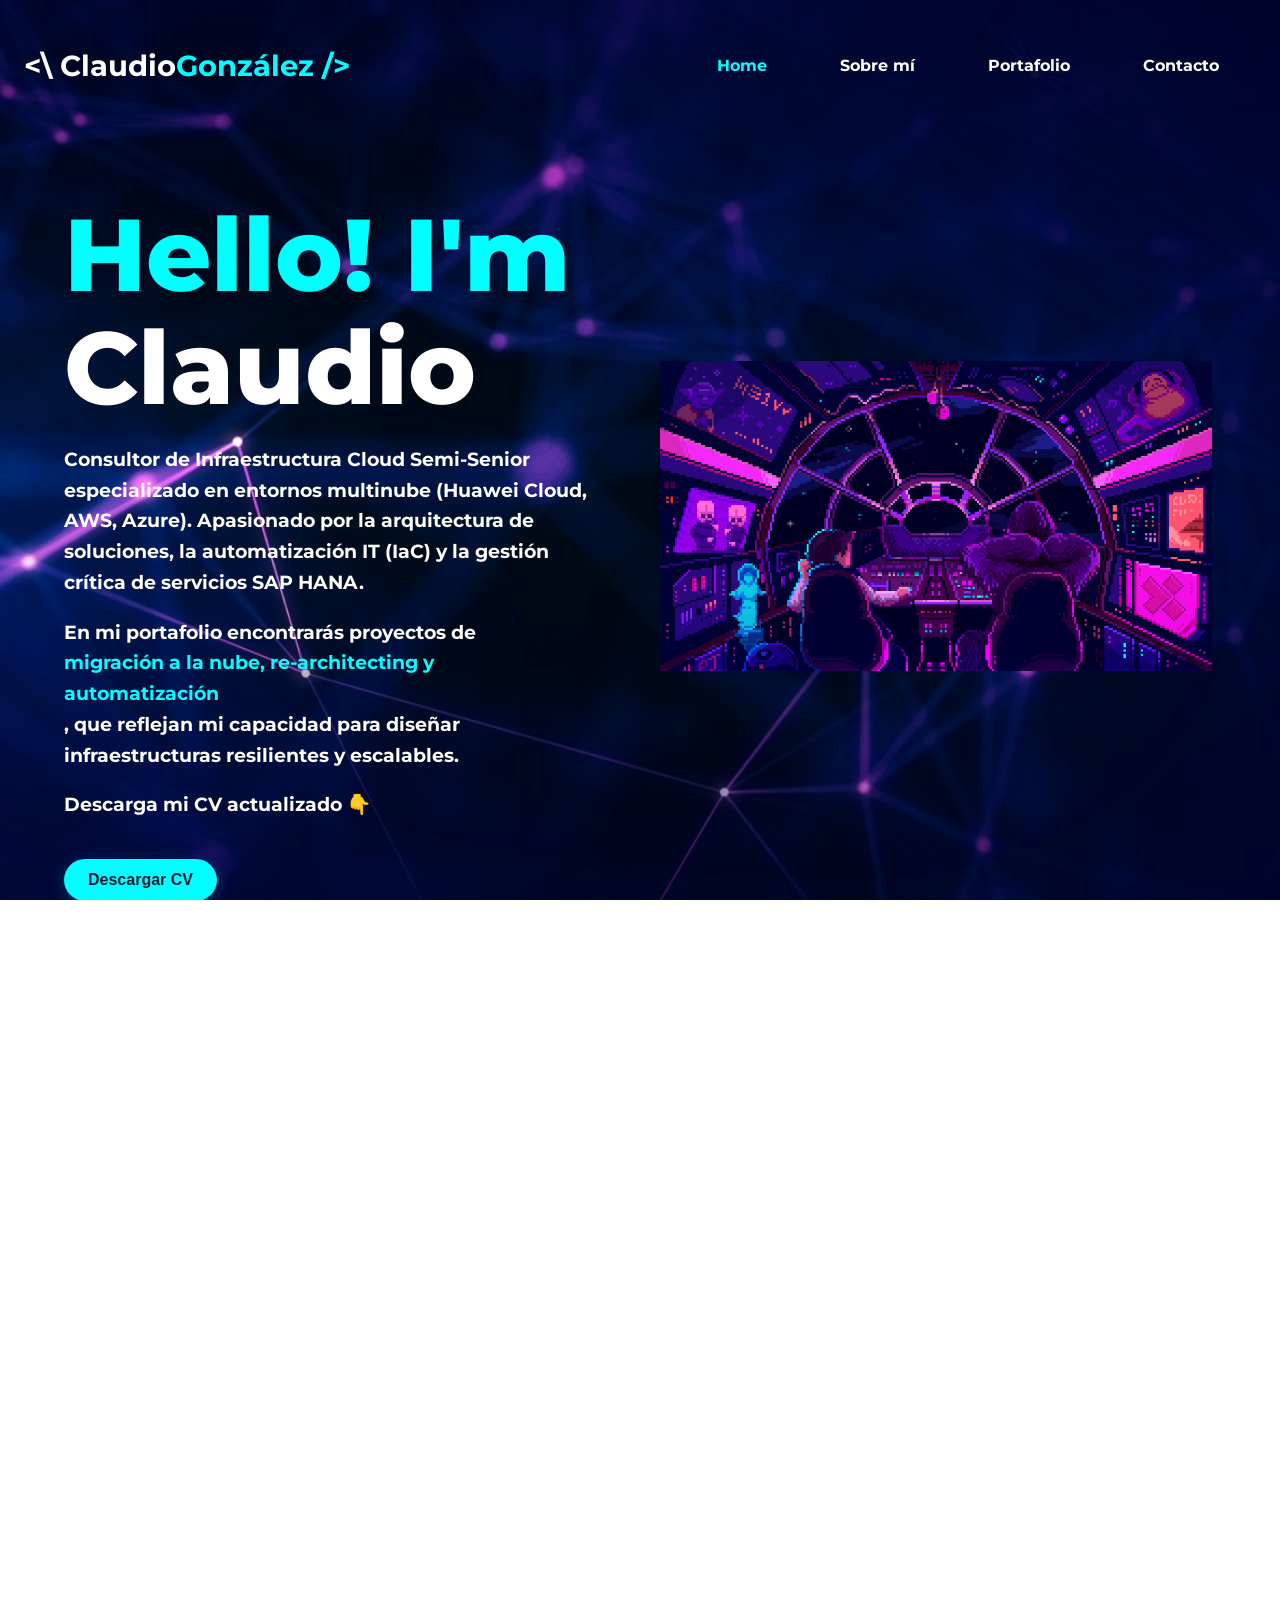
==== index.html @ 6a1cbf44 "Update index.html" ====
<!DOCTYPE html>
<html lang="es">
<head>
  <meta charset="UTF-8">
  <meta http-equiv="X-UA-Compatible" content="IE=edge">
  <meta name="viewport" content="width=device-width, initial-scale=1.0">
  <title>Portafolio | Claudio González</title>
  <link rel="stylesheet" href="diseño.css">
  <link rel="stylesheet" href="https://use.fontawesome.com/releases/v6.1.1/css/all.css">
</head>
<body>
  <div class="wrapper">
    <header>
      <nav id="home" class="navbar">
        <div class="brand">
          <h2 style="font-weight:bold"> <\ Claudio<span>González /> </span></h2>
        </div>
        <ul class="menu" id="menu">
          <li><a href="#"  class="active">Home</a></li>
          <li id="About-link"><a href="#About">Sobre mí</a></li>
          <li id="portafolio"><a href="#portfolio">Portafolio</a></li>
          <li id="contacto-link"><a href="#contacto">Contacto</a></li>
        </ul>
        <div class="toggle-menu">
          <i class="fas fa-bars" id="toggle_open"></i>
          <i class="fas fa-close" id="toggle_close"></i>
        </div>
      </nav>
    </header>

    <main class="main">
      <div class="info-content">
        <h1 style="margin-bottom: 10px"><span>Hello! I'm</span> Claudio</h1>
        <div class="sotial-networks">
          <a href="https://www.linkedin.com/in/claudio-gonzalez-2ab36b227/" target="_blank" style="color: white;">
            <i class="fab fa-linkedin"></i>
          </a>
        </div>
        
        <p class="e" style="font-weight:bold; margin-bottom: 10px; font-size: 17px;">
          Consultor de Infraestructura Cloud Semi-Senior especializado en entornos multinube (Huawei Cloud, AWS, Azure). 
          Apasionado por la arquitectura de soluciones, la automatización IT (IaC) y la gestión crítica de servicios SAP HANA.
        </p>
        <p class="e" style="font-weight:bold; margin-bottom: 10px; font-size: 17px;">
          En mi portafolio encontrarás proyectos de <span style="color:aqua;">migración a la nube, re-architecting y automatización</span>, 
          que reflejan mi capacidad para diseñar infraestructuras resilientes y escalables.
        </p>
        <p class="e" style="font-weight:bold; font-size: 18px">Descarga mi CV actualizado 👇</p>
        
        <a class="e" href="https://drive.google.com/uc?export=download&id=1j8KK-t98fDUbf_Kd8zEBz75Q9jCFThfW">
          <button class="download-cv" style="font-weight: bold;">Descargar CV</button>
        </a>

      </div>
      <img src="pixel-jeff-galaxy-far-far-away.gif" alt="Pixel Art Space">
    </main>
  </div>

  <div class="about">
    <img id="mi-imagen" src="6.gif" alt="About Image">
    <div class="about-info">
      <h2 id="About">Perfil Profesional</h2>
      <div class="divider"></div>
      
      <p style="font-weight:bold; margin-bottom: 1.5em;">
        Actualmente me desempeño como <strong>Consultor de Infraestructura Cloud Semi-Senior en SEIDOR</strong>. 
        Lidero y administro proyectos en entornos multinube, principalmente Huawei Cloud y AWS. 
        Mi enfoque técnico abarca desde la implementación de soluciones de auditoría centralizada (Graylog) hasta la automatización de infraestructura como código (Terraform, Ansible).
      </p>
      <p style="font-weight:bold; margin-bottom: 1.5em;">
        Gestiono entornos críticos <strong>SAP HANA</strong> para grandes clientes corporativos, resolviendo problemáticas de alto nivel en infraestructura y servicios cloud. 
        Mi objetivo es seguir evolucionando hacia DevOps, Observabilidad Avanzada y Seguridad en entornos híbridos.
      </p>

      <h3 style="color: #191c32; margin-top: 20px;">Certificaciones Profesionales:</h3>
      <ul style="margin-bottom: 20px;">
        <li style="font-weight:bold">Huawei Cloud: HCCDP - Solution Architectures (2025-2028)</li>
        <li style="font-weight:bold">Huawei Cloud: HCCDP - Cloud Migration (Renovación)</li>
        <li style="font-weight:bold">Huawei Cloud: HCCDA - Tech</li>
        <li style="font-weight:bold">Microsoft Certified: Azure Fundamentals</li>
        <li style="font-weight:bold">Google Cloud Computing Foundations</li>
        <li style="font-weight:bold">Design Thinking Professional Certification (DTPC)</li>
      </ul>

      <h3 style="color: #191c32;">Stack Tecnológico & Habilidades:</h3>
      <ul>
        <li style="font-weight:bold"><strong>Cloud Computing:</strong> AWS, Huawei Cloud, Azure, Google Cloud. Diseño de soluciones híbridas y multinube.</li>
        <li style="font-weight:bold"><strong>Automatización & DevOps:</strong> Terraform, Ansible, CI/CD, Pipelines.</li>
        <li style="font-weight:bold"><strong>Contenedores & Orquestación:</strong> Docker, Kubernetes (CCE), VMware.</li>
        <li style="font-weight:bold"><strong>Sistemas & Bases de Datos:</strong> SAP HANA, RedHat Linux, SUSE (SLES), MySQL, PostgreSQL, Windows Server.</li>
        <li style="font-weight:bold"><strong>Observabilidad & Seguridad:</strong> Zabbix, Grafana, Graylog, Pandora FMS. IAM, Firewall, SSL/TLS.</li>
      </ul>
      
      <p></p>
      <button class="download-cv" style="font-weight:bold; margin-top: 20px;">
        <a href="#home" style="text-decoration: none; color: inherit;">Volver al inicio</a>
      </button>
    </div>
  </div>

  <div id="portfolio" class="portfolio">
    <div class="portfolio-heading">
      <h2 id="portfolio">Proyectos Destacados</h2>
      <div class="divider"></div>
    </div>
    <div class="container">
      <div class="card">
        <div class="card__img">
          <img style="margin-top: 6px;" src="captura.JPG" alt="Portafolio Web">
        </div>
        <div class="card__title">
          <h2 style="text-align: center;">Portafolio Web</h2>
          <h3 style="text-align: center;">HTML5 - CSS3 - JS</h3>
          <h6 style="text-align: center;">Diseño Responsive & Pixel Art</h6>
        </div>
        <div class="card__proyect-links">
          <a href="https://github.com/Claudionee/CV-WEB" target="_blank">
            <i class="fab fa-github"></i>
          </a>
        </div>
        <div class="button-content">
          <button class="project-details-button">
            <a href="https://github.com/Claudionee/CV-WEB" target="_blank">Ver Repositorio</a>
          </button>
        </div>
      </div>

      <div class="card">
        <div class="card__img">
          <img style="margin-top: 6px;" src="Despues.jpg" alt="Migración AWS">
        </div>
        <div class="card__title">
          <h2 style="text-align: center;">Migración Cloud</h2>
          <h3 style="text-align: center;">On-Premise a AWS</h3>
          <h6 style="text-align: center;">Estrategia: Re-architecting</h6>
        </div>
        <div class="card__proyect-links">
          <a href="#" target="_blank">
            <i class="fab fa-aws"></i>
          </a>
        </div>
        <div class="button-content">
          <button class="project-details-button">
            <a href="https://drive.google.com/drive/folders/1E1E4qX2Ie99SRPcF1aa0yQM_75nk6jGa?usp=sharing" target="_blank">Ver Documentación</a>
          </button>
        </div>
      </div>

      <div class="card">
        <div class="card__img">
          <img style="margin-top: 6px;" src="Arquitectura nube 3.jpg" alt="Automatización AWS">
        </div>
        <div class="card__title">
          <h2 style="text-align: center;">Arquitectura HA</h2>
          <h3 style="text-align: center;">Automatización & Escalar</h3>
          <h6 style="text-align: center;">RDS, EFS, EC2, CloudWatch</h6>
        </div>
        <div class="card__proyect-links">
          <a href="#" target="_blank">
            <i class="fab fa-aws"></i>
          </a>
        </div>
        <div class="button-content">
          <button class="project-details-button">
            <a href="https://drive.google.com/drive/folders/1R2q7sbflS80coUhS6su0gfMa3_bBd5Fk?usp=sharing" target="_blank">Ver Arquitectura</a>
          </button>
        </div>
      </div>
    </div>
  </div>

  <div id="contacto" class="contact-section">
    <div class="contact-heading">
      <h2>Contacto</h2>
      <div class="divider2"></div>
    </div>
    <div class="container-contact">
      <div class="contact-form">
        <h2 style="text-align: center;">
          <span style="display:inline-block; background-color:aqua; color:rgb(0, 0, 0); padding:10px 20px; border-radius: 50px;">
            Hablemos de Cloud <i class="fas fa-cloud"></i>
          </span>
        </h2>
        <form class="form-group" method="POST" data-netlify="true">
          <input style="text-align: center;" type="text" placeholder="Nombre" class="input" required>
          <input style="text-align: center;" type="email" placeholder="E-mail" class="input" required>
          <textarea style="text-align: center;" name="message" placeholder="¿En qué proyecto estás trabajando?" required></textarea>
          <button type="submit" class="btn-submit">Enviar Mensaje</button>          
        </form>
      </div>
    </div>
  </div>

  <footer class="footer"> 
    <div class="footer-content">
      <div style="text-align: center;">
        <h2>Claudio González Gaete</h2>
        <h5>Consultor Cloud Semi-Senior & Arquitecto de Soluciones</h5>
        <div class="social-networks" style="text-align: center;">
          <a href="https://www.linkedin.com/in/claudio-gonzalez-2ab36b227/" target="_blank">
            <i class="fab fa-linkedin" style="display: inline-block; vertical-align: middle; font-size: 30px; margin-top: 20px;"></i>
          </a>
        </div>
      </div>
    </div>    
  </footer>
  
  <script src="script.js"></script>
</body>
</html>
---- diseño.css ----
@import url('https://fonts.googleapis.com/css2?family=Montserrat:wght@100;700&display=swap');

/* --- FIX 1: Reset Global Absoluto --- */
html, body {
  margin: 0;
  padding: 0;
  width: 100%;
  height: 100%;
  overflow-x: hidden; /* Prohíbe terminantemente el scroll lateral */
  font-family: 'Montserrat', sans-serif;
  font-size: 16px;
  text-align: justify;
}

* {
  box-sizing: border-box; /* Asegura que los paddings no rompan el ancho */
}

/* --- FIX 2: Wrapper debe heredar el 100% real --- */
.wrapper {
  width: 100%;
  min-height: 100vh;
  background-image: url(R\ \(2\).jpg);
  background-size: cover;
  background-position: center top; /* Ajuste para que se vea mejor en móvil */
  background-attachment: fixed;
  color: #fff;
  position: relative; /* Necesario para el z-index */
}

.navbar {
  display: flex;
  justify-content: space-between;
  align-items: center; /* Alineación vertical centrada */
  padding: 1.5em; /* Reduje un poco el padding */
  width: 100%;
}

.brand {
  font-size: 1.2rem;
  color: rgb(255, 255, 255);
  z-index: 1001; /* Asegura que el logo se vea sobre el menú */
}

.brand span {
  color: aqua;
}

.menu {
  display: flex;
  width: 50%;
  justify-content: space-around;
  font-weight: bold;
}

.menu li {
  list-style: none;
}

.menu a {
  color: #fff;
  text-decoration: none;
  padding: 10px 20px;
  transition: 0.3s;
}

.menu a:hover {
  background-color: aqua;
  color: #191c32;
  border-radius: 5px;
}

.menu .active {
  color: aqua;
}

/* --- FIX 3: Control de iconos del menú --- */
.toggle-menu {
  display: none; /* Oculto en escritorio */
}

.info-content__subtitle,
.info-content .sotial-networks {
  display: none;
}

/* --- FIX 4: Contenedor principal ajustado --- */
.main {
  margin: 0 auto;
  width: 90%; /* Margen de seguridad lateral */
  max-width: 1200px; /* Para que no se estire infinito en pantallas 4k */
  min-height: 80vh;
  display: grid;
  grid-template-columns: repeat(2, 1fr);
  align-items: center;
  gap: 2em;
  padding-bottom: 2em;
}

h1 {
  font-size: clamp(2rem, 5vw, 4rem);
  line-height: 1.2; /* Mejor espaciado entre líneas */
}

.info-content span {
  color: aqua;
}

.download-cv,
.project-details-button {
  padding: 12px 24px;
  background-color: aqua;
  border: none;
  border-radius: 50px; /* Bordes más redondos estilo moderno */
  margin-top: 20px;
  cursor: pointer;
  box-shadow: 0px 4px 15px rgba(8, 124, 178, 0.4);
  color: #191c32;
  font-weight: bold;
  font-size: 1rem;
  transition: transform 0.2s;
}

.download-cv:hover {
  transform: scale(1.05);
  background-color: #fff;
}

.main img {
  border: 4px solid transparent; /* Borde más fino */
  width: 100%;
  height: auto;
  object-fit: contain;
  animation: animate-border 5s linear infinite;
}

@keyframes animate-border {
  0% { border-color: #371ef3; }
  25% { border-color: #d6d6d8; }
  50% { border-color: #090709; }
  75% { border-color: #4a091a; }
  100% { border-color: #230a51; }
}

/* SECCIONES SECUNDARIAS */
.about {
  display: grid;
  grid-template-columns: repeat(10, 1fr);
  width: 100%;
  background-color: #fff;
}

.about img {
  grid-column: 1/5;
  width: 100%;
  height: 100%;
  object-fit: cover;
}

.about-info {
  grid-column: 5/10;
  padding: 5% 8%;
  color: #191c32;
}

.divider {
  height: 4px;
  width: 80px;
  background-color: aqua;
  margin: 10px 0 20px 0;
}

/* PORTAFOLIO Y CONTACTO */
.portfolio,
.contact-section {
  width: 100%;
  min-height: 100vh;
  background-image: url(869923.gif);
  background-size: cover;
  background-position: center;
  background-attachment: fixed;
  padding: 3em 0;
  color: #fff;
}

.portfolio-heading h2,
.contact-heading h2 {
  text-align: center;
  font-size: 2.5em;
  margin-bottom: 20px;
}

.portfolio .container {
  width: 90%;
  margin: 0 auto;
  display: flex;
  justify-content: center;
  flex-wrap: wrap;
  gap: 2em;
}

.card {
  width: 300px;
  background-color: rgba(43, 48, 88, 0.95);
  border-radius: 10px;
  overflow: hidden;
  margin-bottom: 1em;
}

.card__img {
  width: 100%;
  height: 180px;
}
.card__img img {
  width: 100%;
  height: 100%;
  object-fit: cover;
}

.card__title { padding: 15px; text-align: center; }
.card__proyect-links { display: flex; justify-content: center; gap: 20px; padding-bottom: 15px; }
.card__proyect-links a, .button-content a { color: #fff; text-decoration: none; }
.card__proyect-links i { font-size: 1.5em; }
.button-content { text-align: center; padding-bottom: 20px; }

/* CONTACTO */
.contact-section { background-image: url(7.gif); }
.container-contact { display: flex; justify-content: center; width: 100%; padding: 2em 1em; }

.form-group {
  width: 100%;
  max-width: 450px;
  background: rgba(0, 0, 0, 0.6);
  padding: 2em;
  border-radius: 15px;
}

.form-group input, .form-group textarea {
  width: 100%;
  padding: 10px;
  margin-bottom: 15px;
  background: transparent;
  border: none;
  border-bottom: 1px solid #fff;
  color: #fff;
  font-family: inherit;
}

.form-group .btn-submit {
  width: 100%;
  padding: 12px;
  background: aqua;
  border: none;
  border-radius: 25px;
  font-weight: bold;
  cursor: pointer;
}

.footer {
  text-align: center;
  padding: 2em;
  background-color: aqua;
  color: #191c32;
}

.sotial-networks {
  display: flex;
  justify-content: center;
  gap: 1.5em;
  margin-top: 1em;
}

.sotial-networks i { font-size: 2em; color: #191c32; }

/* ---------------------------------------------------- */
/* RESPONSIVE MÓVIL (Aquí está la magia)                */
/* ---------------------------------------------------- */
@media screen and (max-width: 968px) {
  
  /* Arreglo Navbar */
  .navbar {
    padding: 1rem 5%; /* Padding lateral seguro */
  }

  /* Menú Full Screen */
  .menu {
    flex-direction: column;
    justify-content: center;
    align-items: center;
    position: fixed;
    top: 0;
    left: 0;
    width: 100%;
    height: 100vh;
    background-color: #2b3058;
    z-index: 999;
    transform: translateX(-100%);
    transition: transform 0.4s ease-in-out;
  }

  .show-menu { transform: translateX(0%); }

  .menu li { margin: 1.5em 0; }

  /* --- FIX 5: Icono Hamburguesa Correcto --- */
  .toggle-menu {
    display: block;
    cursor: pointer;
    z-index: 1000;
  }
  
  .toggle-menu i {
    font-size: 2em;
    color: #fff;
  }
  
  /* Ocultamos la X por defecto usando CSS, JS la activará después */
  #toggle_close {
    display: none; 
  }

  /* Layout Vertical */
  .main {
    display: flex;
    flex-direction: column-reverse;
    padding-top: 80px; /* Espacio para que el header no tape */
    width: 90%; /* Ancho seguro */
    text-align: center;
  }

  .main img {
    max-width: 100%;
    margin-bottom: 30px;
  }

  .info-content {
    width: 100%;
    padding: 0; /* Quitamos paddings raros */
  }

  /* Ajuste de About */
  .about { display: flex; flex-direction: column; }
  .about img { height: 250px; }
  .about-info { padding: 2em 1.5em; }

  /* Ajuste Fondos Móvil */
  .portfolio, .contact-section, .wrapper {
    background-attachment: scroll; /* Evita glitches en móviles */
  }
  /* Asegura que la X nazca oculta */
#toggle_close {
  display: none;
}

/* Cuando el menú está abierto (clase .show-menu activa), 
   el JS se encarga de cambiar los display, pero por si acaso: */
}
/* --- FIX TIPOGRAFÍA RESPONSIVA --- */

/* 1. Quitamos la justificación forzada del contenedor de texto
      para que las palabras del título no se separen */
.info-content {
  text-align: left; /* Alineación natural a la izquierda */
  padding-right: 2em; /* Un poco de aire a la derecha */
}

/* 2. Super Título Responsivo "Hero" */
h1 {
  /* Explicación de la magia clamp(MÍNIMO, IDEAL, MÁXIMO):
     - Mínimo: 3rem (48px) para que no sea diminuto en tablet.
     - Ideal: 8vw (8% del ancho de la pantalla). ¡Esto es lo que hace que crezca!
     - Máximo: 7rem (112px) para que en pantallas gigantes sea enorme pero no rompa. */
  font-size: clamp(3rem, 8vw, 7rem); 
  line-height: 1.1; /* Más pegadito verticalmente */
  margin-bottom: 0.5em;
  font-weight: 800; /* Letra bien gruesa */
}

/* 3. Ajuste para que los párrafos de introducción también crezcan un poco */
.info-content .e, 
.info-content p {
  text-align: left; /* Aseguramos lectura natural */
  font-size: clamp(1rem, 1.5vw, 1.4rem) !important; /* El texto crece sutilmente con la pantalla */
  line-height: 1.6;
  max-width: 600px; /* Evita que las líneas de texto sean eternas en pantallas anchas */
}

/* Ajuste específico para el span de color aqua */
.info-content span {
  color: aqua;
  display: inline-block; /* Evita roturas raras */
}
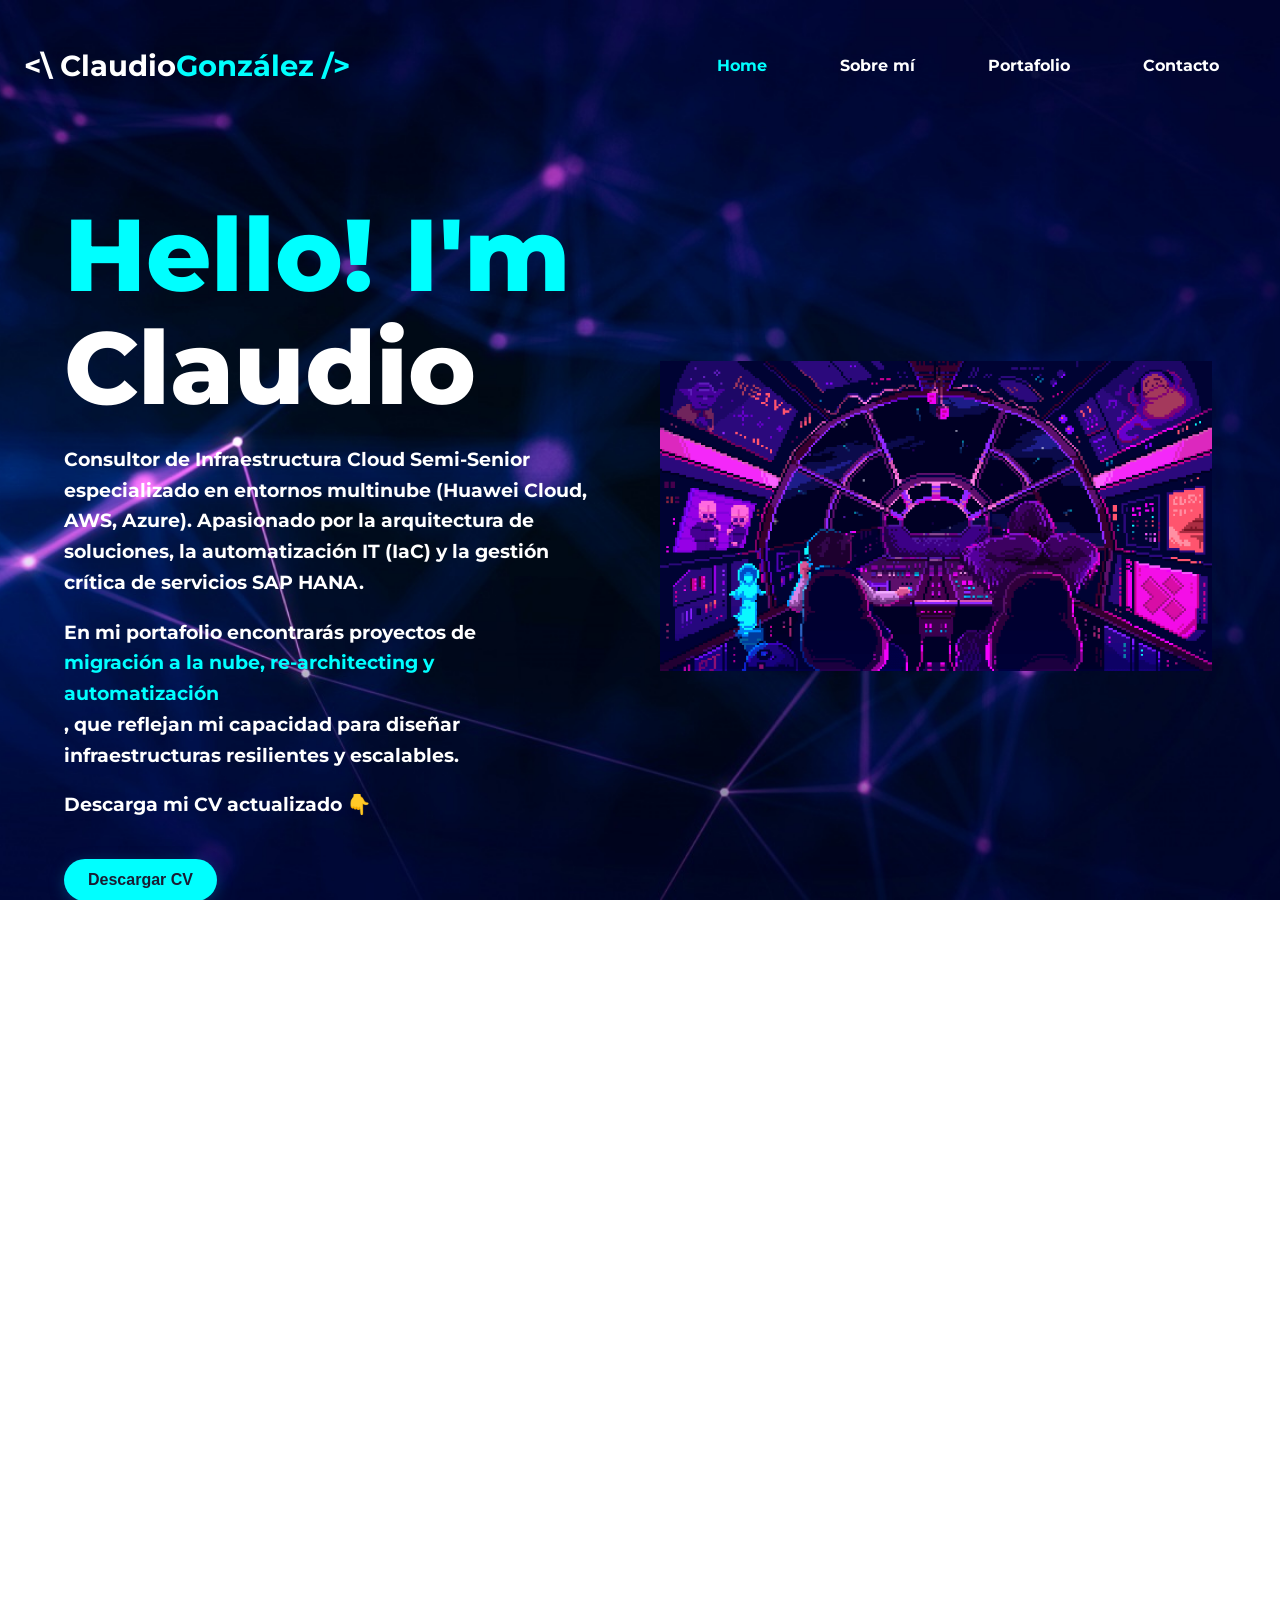
==== commit 47a612f2: "Update index.html" ====
--- a/index.html
+++ b/index.html
@@ -42,8 +42,7 @@
           Apasionado por la arquitectura de soluciones, la automatización IT (IaC) y la gestión crítica de servicios SAP HANA.
         </p>
         <p class="e" style="font-weight:bold; margin-bottom: 10px; font-size: 17px;">
-          En mi portafolio encontrarás proyectos de <span style="color:aqua;">migración a la nube, re-architecting y automatización</span>, 
-          que reflejan mi capacidad para diseñar infraestructuras resilientes y escalables.
+          En mi portafolio encontrarás proyectos de <span style="color:aqua;">migración a la nube, re-architecting y automatización</span>, que reflejan mi capacidad para diseñar infraestructuras resilientes y escalables.
         </p>
         <p class="e" style="font-weight:bold; font-size: 18px">Descarga mi CV actualizado 👇</p>
         
@@ -208,3 +207,4 @@
   <script src="script.js"></script>
 </body>
 </html>
+
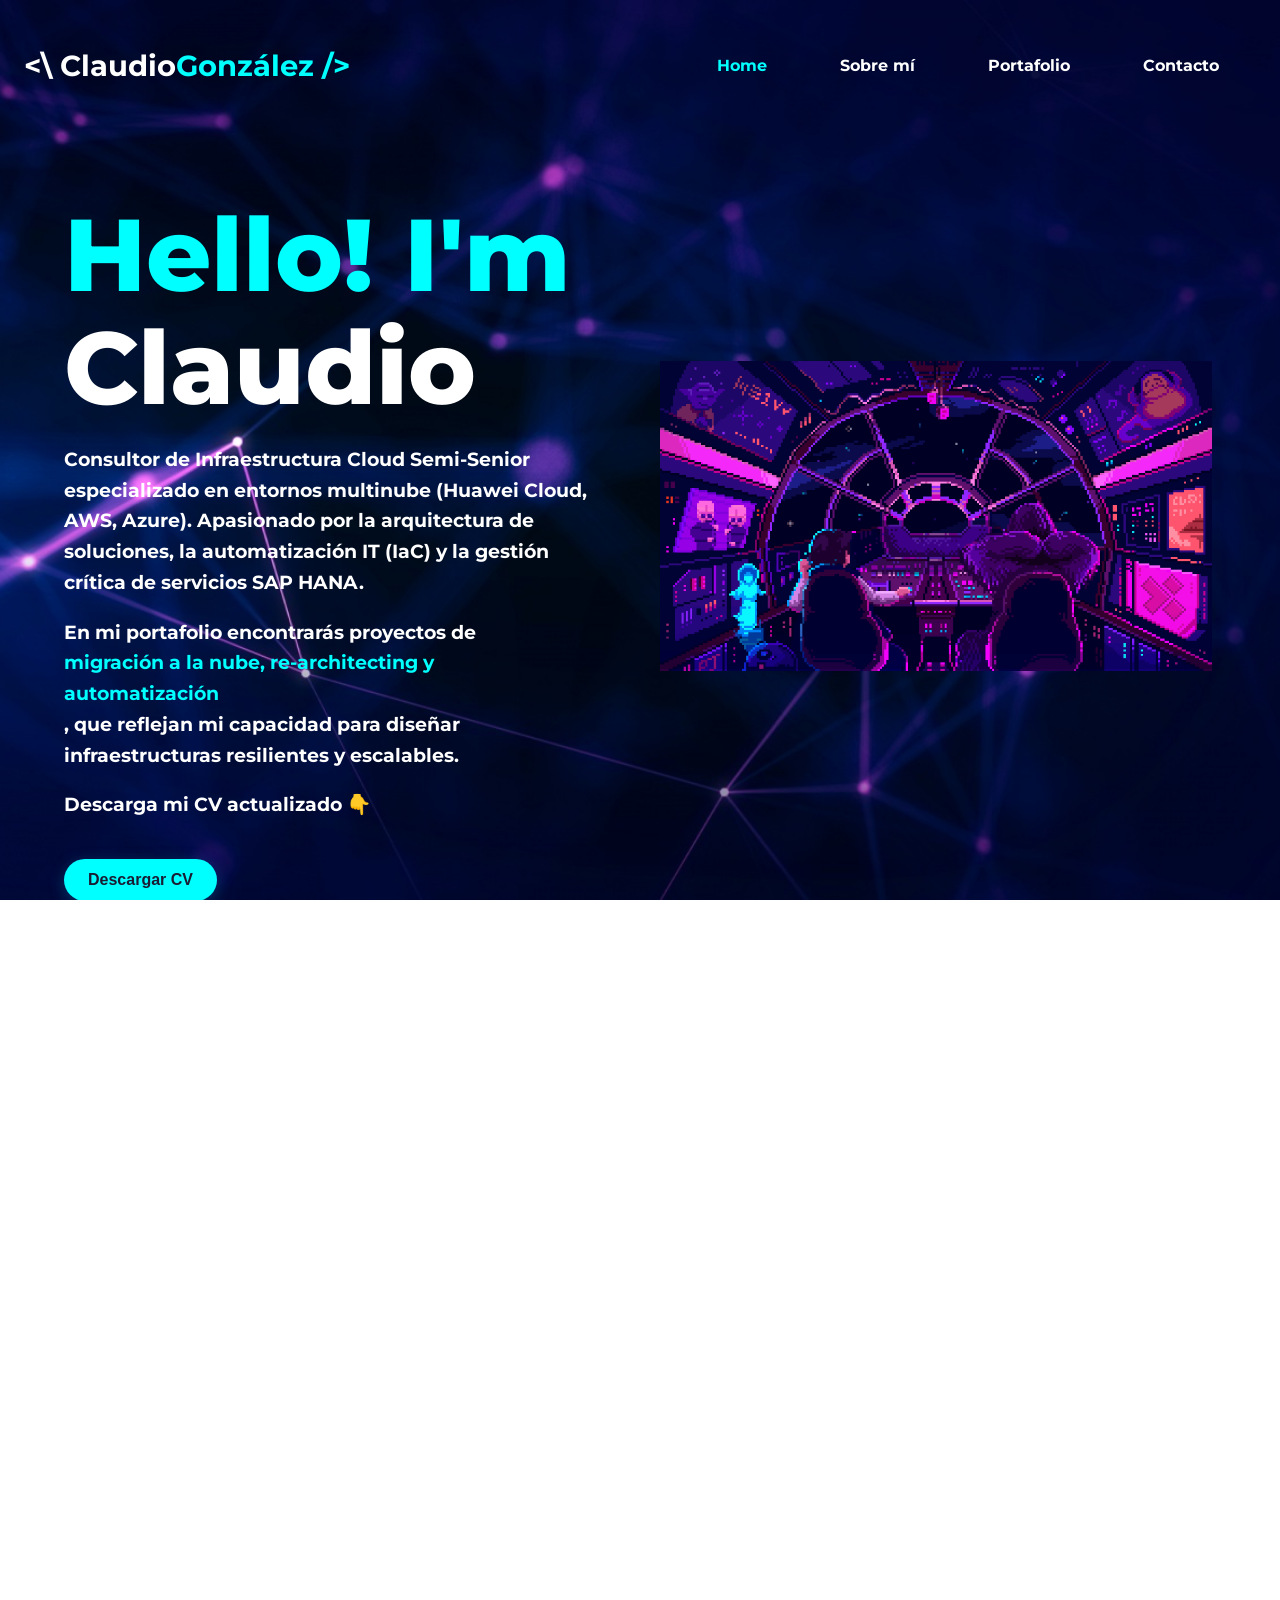
==== commit 9bf1dc30: "Update index.html" ====
--- a/index.html
+++ b/index.html
@@ -103,6 +103,7 @@
       <div class="divider"></div>
     </div>
     <div class="container">
+      
       <div class="card">
         <div class="card__img">
           <img style="margin-top: 6px;" src="captura.JPG" alt="Portafolio Web">
@@ -118,9 +119,7 @@
           </a>
         </div>
         <div class="button-content">
-          <button class="project-details-button">
-            <a href="https://github.com/Claudionee/CV-WEB" target="_blank">Ver Repositorio</a>
-          </button>
+          <a class="project-details-button" href="https://github.com/Claudionee/CV-WEB" target="_blank">Ver Repositorio</a>
         </div>
       </div>
 
@@ -139,9 +138,7 @@
           </a>
         </div>
         <div class="button-content">
-          <button class="project-details-button">
-            <a href="https://drive.google.com/drive/folders/1E1E4qX2Ie99SRPcF1aa0yQM_75nk6jGa?usp=sharing" target="_blank">Ver Documentación</a>
-          </button>
+          <a class="project-details-button" href="https://drive.google.com/drive/folders/1E1E4qX2Ie99SRPcF1aa0yQM_75nk6jGa?usp=sharing" target="_blank">Ver Documentación</a>
         </div>
       </div>
 
@@ -160,9 +157,7 @@
           </a>
         </div>
         <div class="button-content">
-          <button class="project-details-button">
-            <a href="https://drive.google.com/drive/folders/1R2q7sbflS80coUhS6su0gfMa3_bBd5Fk?usp=sharing" target="_blank">Ver Arquitectura</a>
-          </button>
+          <a class="project-details-button" href="https://drive.google.com/drive/folders/1R2q7sbflS80coUhS6su0gfMa3_bBd5Fk?usp=sharing" target="_blank">Ver Arquitectura</a>
         </div>
       </div>
     </div>
@@ -180,12 +175,14 @@
             Hablemos de Cloud <i class="fas fa-cloud"></i>
           </span>
         </h2>
-        <form class="form-group" method="POST" data-netlify="true">
-          <input style="text-align: center;" type="text" placeholder="Nombre" class="input" required>
-          <input style="text-align: center;" type="email" placeholder="E-mail" class="input" required>
+        
+        <form class="form-group" action="https://formspree.io/f/TU_CODIGO_AQUI" method="POST">
+          <input style="text-align: center;" type="text" name="nombre" placeholder="Nombre" class="input" required>
+          <input style="text-align: center;" type="email" name="email" placeholder="E-mail" class="input" required>
           <textarea style="text-align: center;" name="message" placeholder="¿En qué proyecto estás trabajando?" required></textarea>
           <button type="submit" class="btn-submit">Enviar Mensaje</button>          
         </form>
+
       </div>
     </div>
   </div>
@@ -208,3 +205,4 @@
 </body>
 </html>
 
+
--- a/diseño.css
+++ b/diseño.css
@@ -1,4 +1,4 @@
-@import url('https://fonts.googleapis.com/css2?family=Montserrat:wght@100;700&display=swap');
+@import url('https://fonts.googleapis.com/css2?family=Montserrat:wght@100;400;700&display=swap');
 
 /* --- FIX 1: Reset Global Absoluto --- */
 html, body {
@@ -6,40 +6,41 @@
   padding: 0;
   width: 100%;
   height: 100%;
-  overflow-x: hidden; /* Prohíbe terminantemente el scroll lateral */
+  overflow-x: hidden;
   font-family: 'Montserrat', sans-serif;
   font-size: 16px;
-  text-align: justify;
+  text-align: left; /* Cambio a left para mejor legibilidad en web */
+  color: #333;
 }
 
 * {
-  box-sizing: border-box; /* Asegura que los paddings no rompan el ancho */
-}
-
-/* --- FIX 2: Wrapper debe heredar el 100% real --- */
+  box-sizing: border-box;
+}
+
+/* --- FIX 2: Wrapper --- */
 .wrapper {
   width: 100%;
   min-height: 100vh;
   background-image: url(R\ \(2\).jpg);
   background-size: cover;
-  background-position: center top; /* Ajuste para que se vea mejor en móvil */
+  background-position: center top;
   background-attachment: fixed;
   color: #fff;
-  position: relative; /* Necesario para el z-index */
+  position: relative;
 }
 
 .navbar {
   display: flex;
   justify-content: space-between;
-  align-items: center; /* Alineación vertical centrada */
-  padding: 1.5em; /* Reduje un poco el padding */
+  align-items: center;
+  padding: 1.5em;
   width: 100%;
 }
 
 .brand {
   font-size: 1.2rem;
   color: rgb(255, 255, 255);
-  z-index: 1001; /* Asegura que el logo se vea sobre el menú */
+  z-index: 1001;
 }
 
 .brand span {
@@ -53,9 +54,7 @@
   font-weight: bold;
 }
 
-.menu li {
-  list-style: none;
-}
+.menu li { list-style: none; }
 
 .menu a {
   color: #fff;
@@ -70,25 +69,18 @@
   border-radius: 5px;
 }
 
-.menu .active {
-  color: aqua;
-}
-
-/* --- FIX 3: Control de iconos del menú --- */
-.toggle-menu {
-  display: none; /* Oculto en escritorio */
-}
+.menu .active { color: aqua; }
+
+.toggle-menu { display: none; }
 
 .info-content__subtitle,
-.info-content .sotial-networks {
-  display: none;
-}
-
-/* --- FIX 4: Contenedor principal ajustado --- */
+.info-content .sotial-networks { display: none; }
+
+/* --- FIX 4: Contenedor Hero Principal --- */
 .main {
   margin: 0 auto;
-  width: 90%; /* Margen de seguridad lateral */
-  max-width: 1200px; /* Para que no se estire infinito en pantallas 4k */
+  width: 90%;
+  max-width: 1200px;
   min-height: 80vh;
   display: grid;
   grid-template-columns: repeat(2, 1fr);
@@ -99,19 +91,17 @@
 
 h1 {
   font-size: clamp(2rem, 5vw, 4rem);
-  line-height: 1.2; /* Mejor espaciado entre líneas */
-}
-
-.info-content span {
-  color: aqua;
-}
+  line-height: 1.2;
+}
+
+.info-content span { color: aqua; }
 
 .download-cv,
 .project-details-button {
   padding: 12px 24px;
   background-color: aqua;
   border: none;
-  border-radius: 50px; /* Bordes más redondos estilo moderno */
+  border-radius: 50px;
   margin-top: 20px;
   cursor: pointer;
   box-shadow: 0px 4px 15px rgba(8, 124, 178, 0.4);
@@ -127,7 +117,7 @@
 }
 
 .main img {
-  border: 4px solid transparent; /* Borde más fino */
+  border: 4px solid transparent;
   width: 100%;
   height: auto;
   object-fit: contain;
@@ -142,33 +132,106 @@
   100% { border-color: #230a51; }
 }
 
-/* SECCIONES SECUNDARIAS */
+/* ==========================================================================
+   NUEVA SECCIÓN "SOBRE MÍ" (MEJORADA POR ARQUITECTO)
+   ========================================================================== */
 .about {
-  display: grid;
-  grid-template-columns: repeat(10, 1fr);
-  width: 100%;
+  display: flex; /* Flexbox para mejor control */
+  justify-content: space-between;
+  align-items: center;
+  gap: 4rem; /* Espacio entre imagen y texto */
+  width: 100%;
+  padding: 80px 10%; /* Padding generoso */
   background-color: #fff;
 }
 
-.about img {
-  grid-column: 1/5;
-  width: 100%;
-  height: 100%;
+/* Imagen Grande y Estilizada */
+.about img#mi-imagen {
+  width: 45%;
+  max-width: 550px;
+  height: auto;
   object-fit: cover;
-}
-
+  border-radius: 20px; /* Bordes redondeados modernos */
+  box-shadow: 0 10px 30px rgba(0,0,0,0.15); /* Sombra elegante */
+  transition: transform 0.3s ease;
+}
+
+.about img#mi-imagen:hover {
+  transform: scale(1.02);
+}
+
+/* Contenedor de Texto */
 .about-info {
-  grid-column: 5/10;
-  padding: 5% 8%;
+  width: 50%;
+  color: #191c32;
+  text-align: left;
+}
+
+.about-info h2 {
+  font-size: 2.5rem;
+  margin-bottom: 15px;
   color: #191c32;
 }
 
 .divider {
   height: 4px;
-  width: 80px;
+  width: 70px;
   background-color: aqua;
-  margin: 10px 0 20px 0;
-}
+  margin: 0 0 30px 0; /* Alineado a la izquierda */
+  border-radius: 2px;
+}
+
+/* Tipografía mejorada para lectura */
+.about-info p {
+  font-size: 1.05rem;
+  line-height: 1.8; /* Más aire para leer mejor */
+  color: #444;
+  margin-bottom: 1.5em;
+}
+
+.about-info p strong {
+  color: #000;
+  font-weight: 700;
+}
+
+/* Subtítulos H3 */
+.about-info h3 {
+  font-size: 1.3rem;
+  color: #191c32;
+  margin-top: 2.5rem;
+  margin-bottom: 1rem;
+  border-left: 4px solid aqua;
+  padding-left: 12px;
+}
+
+/* Listas limpias con iconos */
+.about-info ul {
+  list-style: none;
+  padding-left: 0;
+  margin-bottom: 20px;
+}
+
+.about-info ul li {
+  font-size: 1rem;
+  line-height: 1.6;
+  margin-bottom: 10px;
+  padding-left: 20px;
+  position: relative;
+}
+
+/* Marcador personalizado de lista */
+.about-info ul li::before {
+  content: "▹";
+  color: aqua;
+  font-weight: bold;
+  position: absolute;
+  left: 0;
+  top: 1px;
+}
+
+/* ==========================================================================
+   FIN SECCIÓN "SOBRE MÍ"
+   ========================================================================== */
 
 /* PORTAFOLIO Y CONTACTO */
 .portfolio,
@@ -205,17 +268,12 @@
   border-radius: 10px;
   overflow: hidden;
   margin-bottom: 1em;
-}
-
-.card__img {
-  width: 100%;
-  height: 180px;
-}
-.card__img img {
-  width: 100%;
-  height: 100%;
-  object-fit: cover;
-}
+  transition: transform 0.3s;
+}
+.card:hover { transform: translateY(-5px); }
+
+.card__img { width: 100%; height: 180px; }
+.card__img img { width: 100%; height: 100%; object-fit: cover; }
 
 .card__title { padding: 15px; text-align: center; }
 .card__proyect-links { display: flex; justify-content: center; gap: 20px; padding-bottom: 15px; }
@@ -273,25 +331,19 @@
 .sotial-networks i { font-size: 2em; color: #191c32; }
 
 /* ---------------------------------------------------- */
-/* RESPONSIVE MÓVIL (Aquí está la magia)                */
+/* RESPONSIVE MÓVIL (Versión Mejorada)                  */
 /* ---------------------------------------------------- */
 @media screen and (max-width: 968px) {
   
-  /* Arreglo Navbar */
-  .navbar {
-    padding: 1rem 5%; /* Padding lateral seguro */
-  }
-
-  /* Menú Full Screen */
+  .navbar { padding: 1rem 5%; }
+
   .menu {
     flex-direction: column;
     justify-content: center;
     align-items: center;
     position: fixed;
-    top: 0;
-    left: 0;
-    width: 100%;
-    height: 100vh;
+    top: 0; left: 0;
+    width: 100%; height: 100vh;
     background-color: #2b3058;
     z-index: 999;
     transform: translateX(-100%);
@@ -299,95 +351,81 @@
   }
 
   .show-menu { transform: translateX(0%); }
-
   .menu li { margin: 1.5em 0; }
 
-  /* --- FIX 5: Icono Hamburguesa Correcto --- */
-  .toggle-menu {
-    display: block;
-    cursor: pointer;
-    z-index: 1000;
-  }
-  
-  .toggle-menu i {
-    font-size: 2em;
-    color: #fff;
-  }
-  
-  /* Ocultamos la X por defecto usando CSS, JS la activará después */
-  #toggle_close {
-    display: none; 
-  }
-
-  /* Layout Vertical */
+  .toggle-menu { display: block; cursor: pointer; z-index: 1000; }
+  .toggle-menu i { font-size: 2em; color: #fff; }
+  #toggle_close { display: none; }
+
+  /* Hero Vertical */
   .main {
     display: flex;
     flex-direction: column-reverse;
-    padding-top: 80px; /* Espacio para que el header no tape */
-    width: 90%; /* Ancho seguro */
+    padding-top: 80px;
+    width: 90%;
     text-align: center;
   }
-
-  .main img {
-    max-width: 100%;
+  .main img { max-width: 100%; margin-bottom: 30px; }
+  .info-content { width: 100%; padding: 0; text-align: left; } /* Mantiene left para lectura */
+
+  /* --- AJUSTE RESPONSIVE SECCIÓN ABOUT --- */
+  .about {
+    flex-direction: column; /* Apilar verticalmente */
+    padding: 60px 5%;
+    text-align: center;
+  }
+
+  .about img#mi-imagen {
+    width: 80%; /* Imagen grande en móvil */
+    max-width: 350px;
     margin-bottom: 30px;
   }
 
-  .info-content {
+  .about-info {
     width: 100%;
-    padding: 0; /* Quitamos paddings raros */
-  }
-
-  /* Ajuste de About */
-  .about { display: flex; flex-direction: column; }
-  .about img { height: 250px; }
-  .about-info { padding: 2em 1.5em; }
-
-  /* Ajuste Fondos Móvil */
+    padding: 0;
+    text-align: left; /* El texto se lee mejor alineado a la izquierda */
+  }
+
+  .about-info h2 { text-align: center; } /* Título centrado */
+  .divider { margin: 0 auto 30px auto; } /* Divisor centrado */
+  
+  .about-info h3 {
+    border-left: none;
+    border-bottom: 2px solid aqua;
+    display: inline-block;
+    padding-bottom: 5px;
+    margin-top: 2rem;
+  }
+
+  /* Fondos estáticos */
   .portfolio, .contact-section, .wrapper {
-    background-attachment: scroll; /* Evita glitches en móviles */
-  }
-  /* Asegura que la X nazca oculta */
-#toggle_close {
-  display: none;
-}
-
-/* Cuando el menú está abierto (clase .show-menu activa), 
-   el JS se encarga de cambiar los display, pero por si acaso: */
-}
-/* --- FIX TIPOGRAFÍA RESPONSIVA --- */
-
-/* 1. Quitamos la justificación forzada del contenedor de texto
-      para que las palabras del título no se separen */
+    background-attachment: scroll;
+  }
+}
+
+/* --- FIX TIPOGRAFÍA GLOBAL --- */
 .info-content {
-  text-align: left; /* Alineación natural a la izquierda */
-  padding-right: 2em; /* Un poco de aire a la derecha */
-}
-
-/* 2. Super Título Responsivo "Hero" */
+  text-align: left;
+  padding-right: 2em;
+}
+
 h1 {
-  /* Explicación de la magia clamp(MÍNIMO, IDEAL, MÁXIMO):
-     - Mínimo: 3rem (48px) para que no sea diminuto en tablet.
-     - Ideal: 8vw (8% del ancho de la pantalla). ¡Esto es lo que hace que crezca!
-     - Máximo: 7rem (112px) para que en pantallas gigantes sea enorme pero no rompa. */
   font-size: clamp(3rem, 8vw, 7rem); 
-  line-height: 1.1; /* Más pegadito verticalmente */
+  line-height: 1.1;
   margin-bottom: 0.5em;
-  font-weight: 800; /* Letra bien gruesa */
-}
-
-/* 3. Ajuste para que los párrafos de introducción también crezcan un poco */
+  font-weight: 800;
+}
+
 .info-content .e, 
 .info-content p {
-  text-align: left; /* Aseguramos lectura natural */
-  font-size: clamp(1rem, 1.5vw, 1.4rem) !important; /* El texto crece sutilmente con la pantalla */
+  text-align: left;
+  font-size: clamp(1rem, 1.5vw, 1.4rem) !important;
   line-height: 1.6;
-  max-width: 600px; /* Evita que las líneas de texto sean eternas en pantallas anchas */
-}
-
-/* Ajuste específico para el span de color aqua */
+  max-width: 600px;
+}
+
 .info-content span {
   color: aqua;
-  display: inline-block; /* Evita roturas raras */
-}
-
+  display: inline-block;
+}
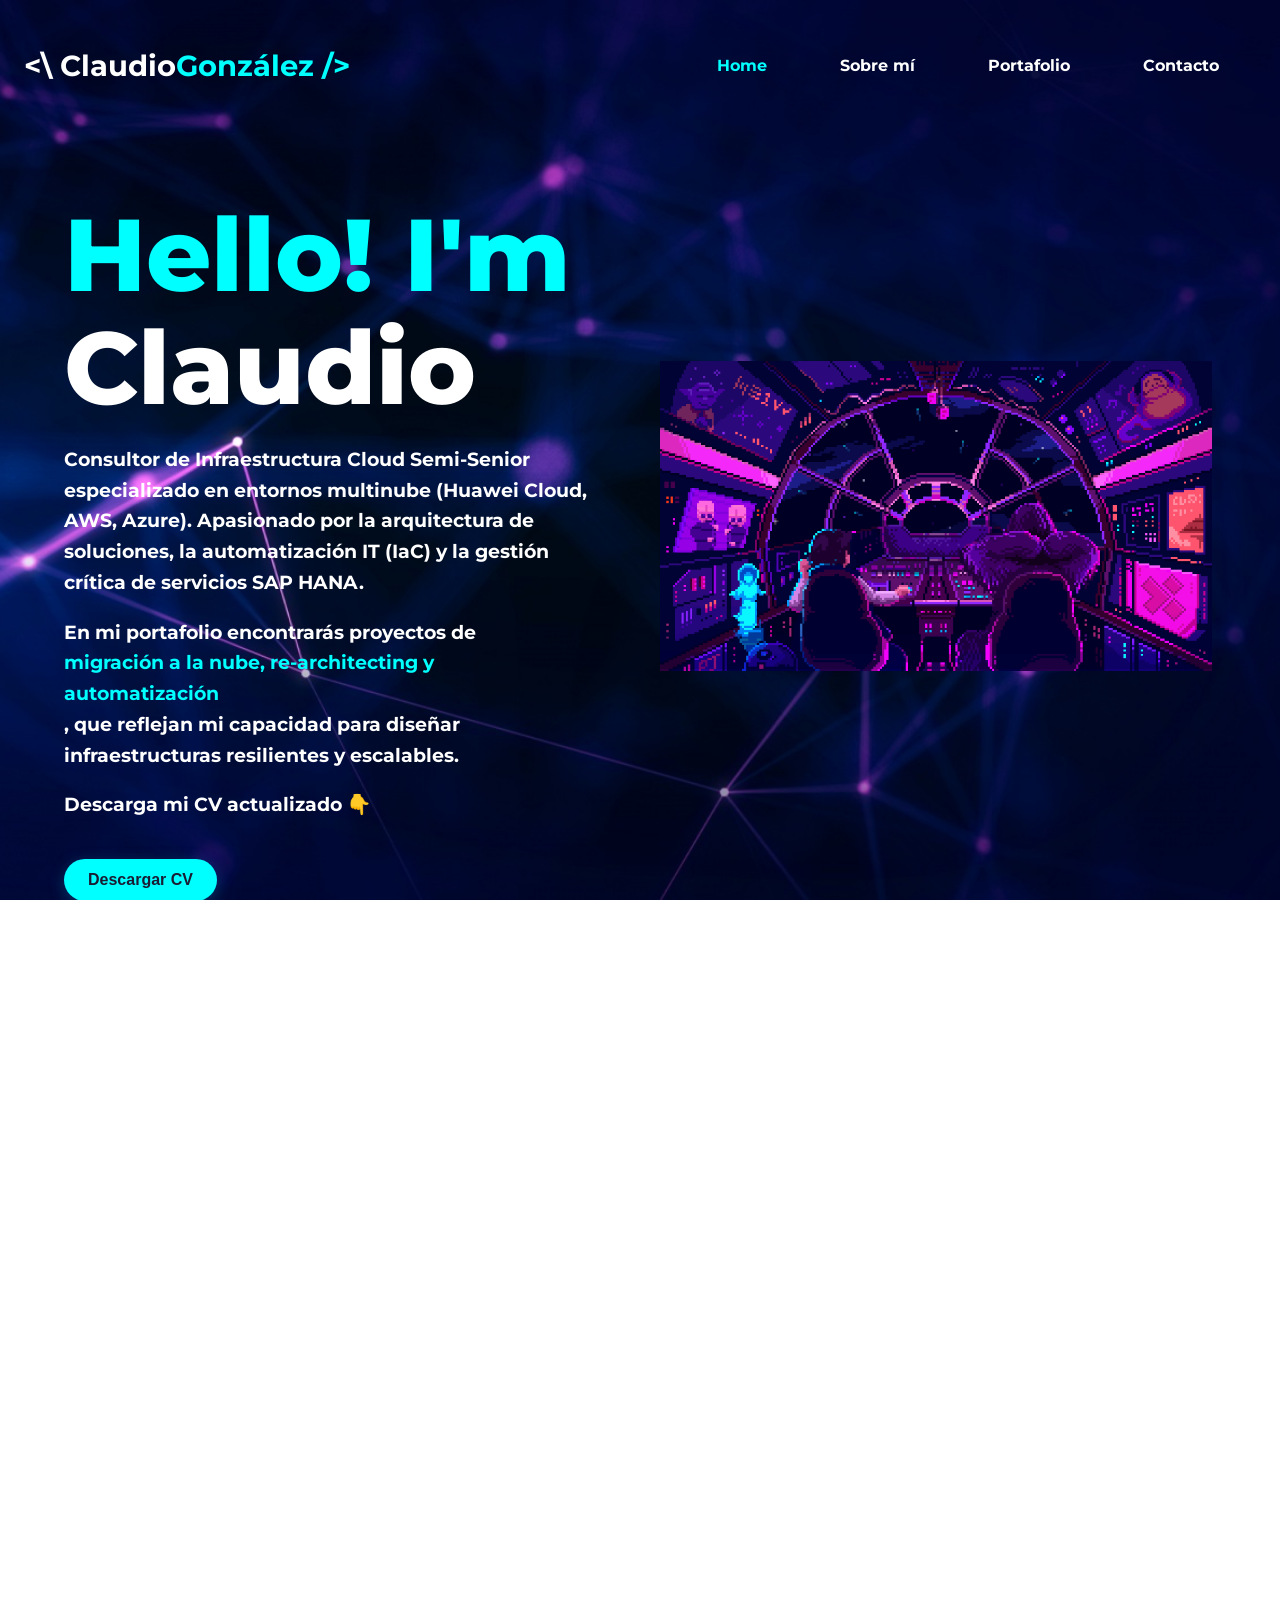
==== commit 312437e0: "Update index.html" ====
--- a/index.html
+++ b/index.html
@@ -205,4 +205,3 @@
 </body>
 </html>
 
-
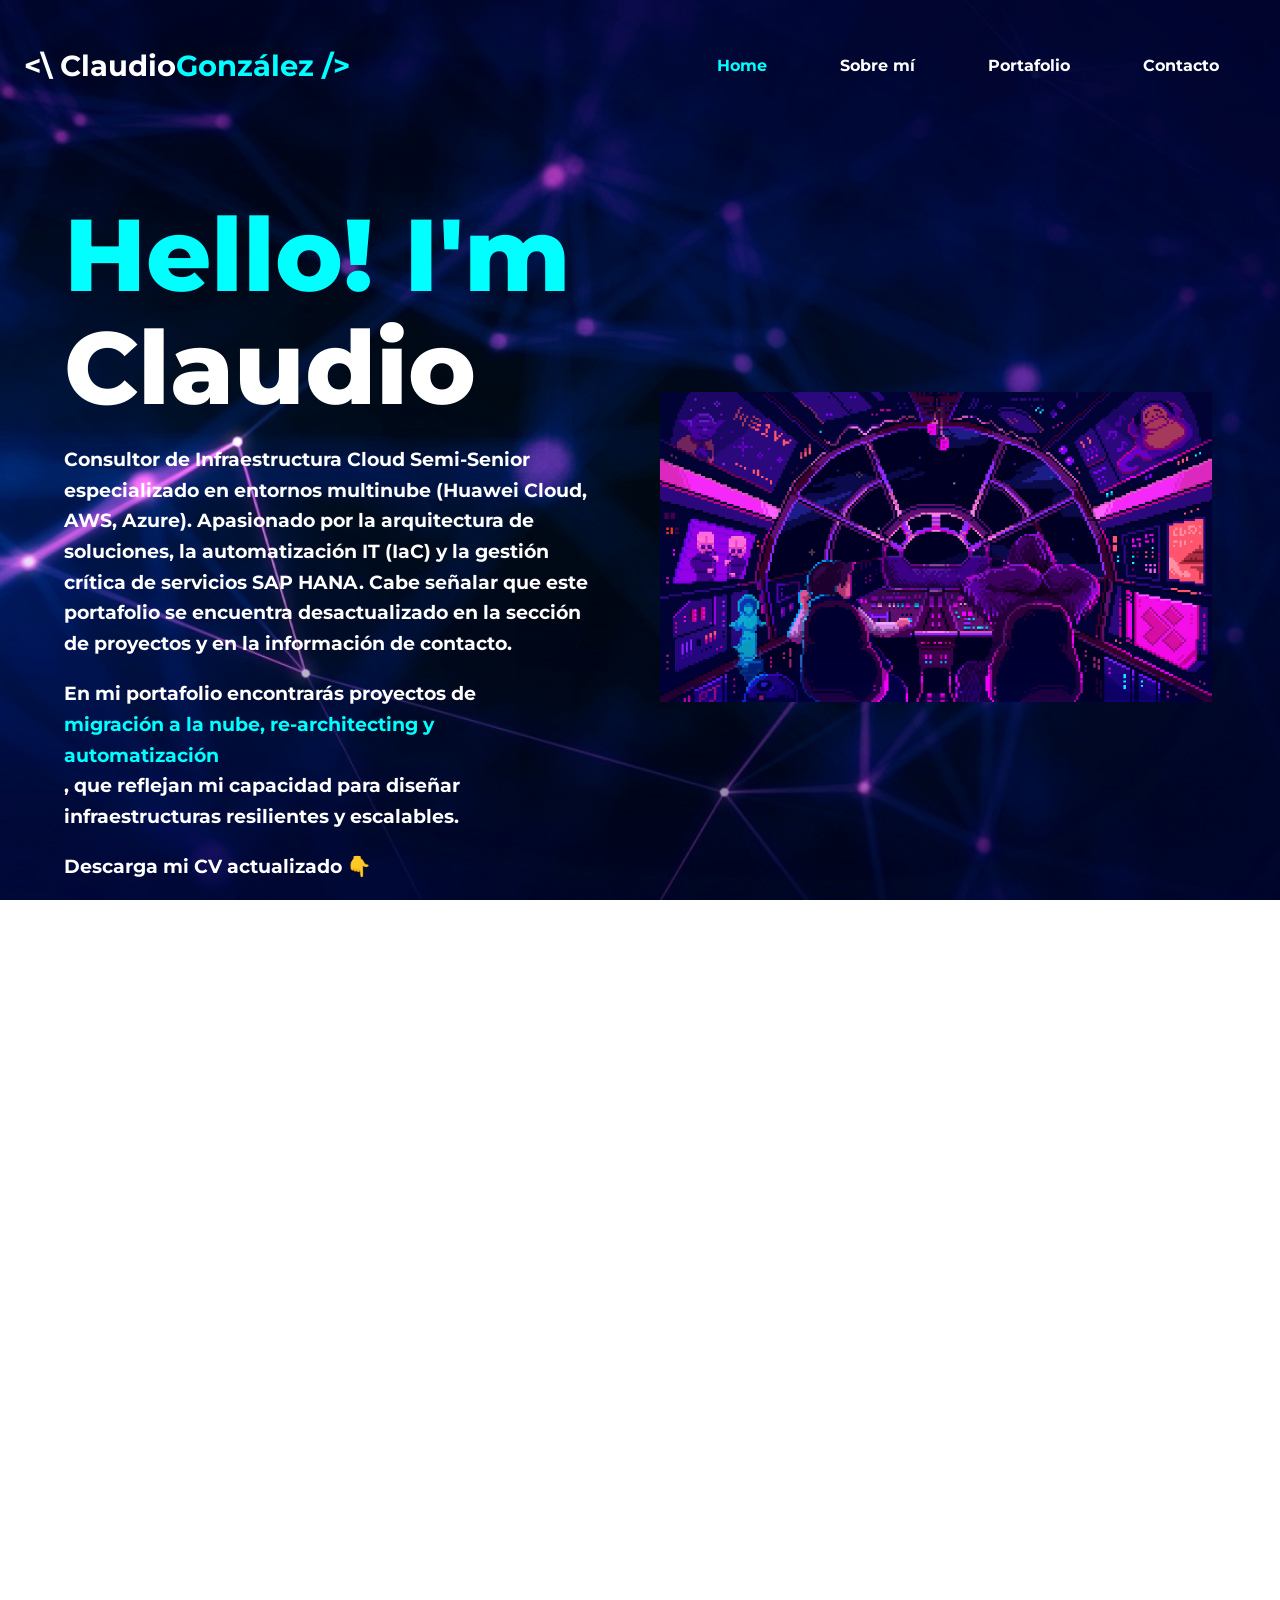
==== commit 6be5068b: "Update index.html" ====
--- a/index.html
+++ b/index.html
@@ -40,6 +40,7 @@
         <p class="e" style="font-weight:bold; margin-bottom: 10px; font-size: 17px;">
           Consultor de Infraestructura Cloud Semi-Senior especializado en entornos multinube (Huawei Cloud, AWS, Azure). 
           Apasionado por la arquitectura de soluciones, la automatización IT (IaC) y la gestión crítica de servicios SAP HANA.
+          Cabe señalar que este portafolio se encuentra desactualizado en la sección de proyectos y en la información de contacto.
         </p>
         <p class="e" style="font-weight:bold; margin-bottom: 10px; font-size: 17px;">
           En mi portafolio encontrarás proyectos de <span style="color:aqua;">migración a la nube, re-architecting y automatización</span>, que reflejan mi capacidad para diseñar infraestructuras resilientes y escalables.
@@ -205,3 +206,4 @@
 </body>
 </html>
 
+
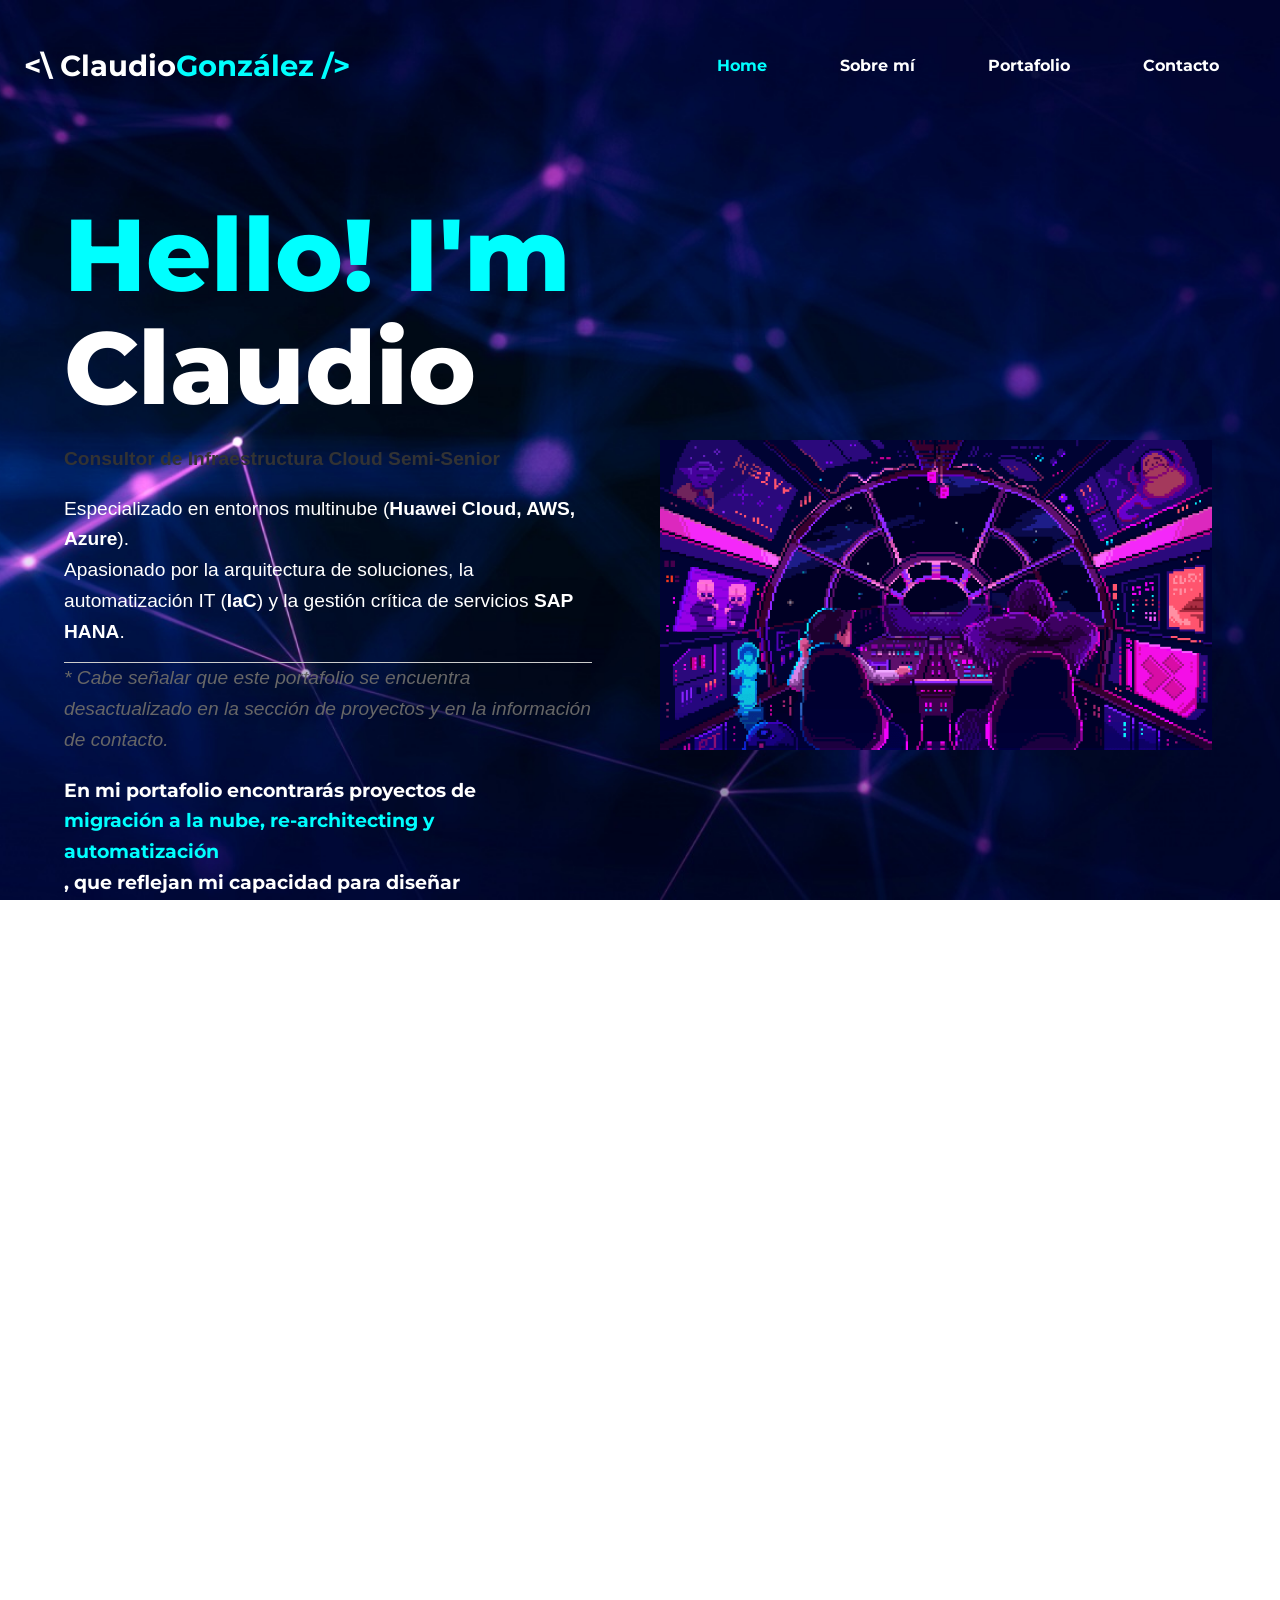
==== commit cc891d37: "Update index.html" ====
--- a/index.html
+++ b/index.html
@@ -37,11 +37,18 @@
           </a>
         </div>
         
-        <p class="e" style="font-weight:bold; margin-bottom: 10px; font-size: 17px;">
-          Consultor de Infraestructura Cloud Semi-Senior especializado en entornos multinube (Huawei Cloud, AWS, Azure). 
-          Apasionado por la arquitectura de soluciones, la automatización IT (IaC) y la gestión crítica de servicios SAP HANA.
-          Cabe señalar que este portafolio se encuentra desactualizado en la sección de proyectos y en la información de contacto.
-        </p>
+       <div style="font-family: sans-serif; line-height: 1.6;">
+    <p style="font-weight: bold; margin-bottom: 5px; font-size: 18px; color: #333;">
+        Consultor de Infraestructura Cloud Semi-Senior
+    </p>
+    <p style="margin-bottom: 10px; font-size: 16px;">
+        Especializado en entornos multinube (<strong>Huawei Cloud, AWS, Azure</strong>).<br>
+        Apasionado por la arquitectura de soluciones, la automatización IT (<strong>IaC</strong>) y la gestión crítica de servicios <strong>SAP HANA</strong>.
+    </p>
+    <p style="font-style: italic; color: #666; font-size: 14px; border-top: 1px solid #ccc; pt-10px; margin-top: 15px;">
+        * Cabe señalar que este portafolio se encuentra desactualizado en la sección de proyectos y en la información de contacto.
+    </p>
+</div>
         <p class="e" style="font-weight:bold; margin-bottom: 10px; font-size: 17px;">
           En mi portafolio encontrarás proyectos de <span style="color:aqua;">migración a la nube, re-architecting y automatización</span>, que reflejan mi capacidad para diseñar infraestructuras resilientes y escalables.
         </p>
@@ -207,3 +214,4 @@
 </html>
 
 
+
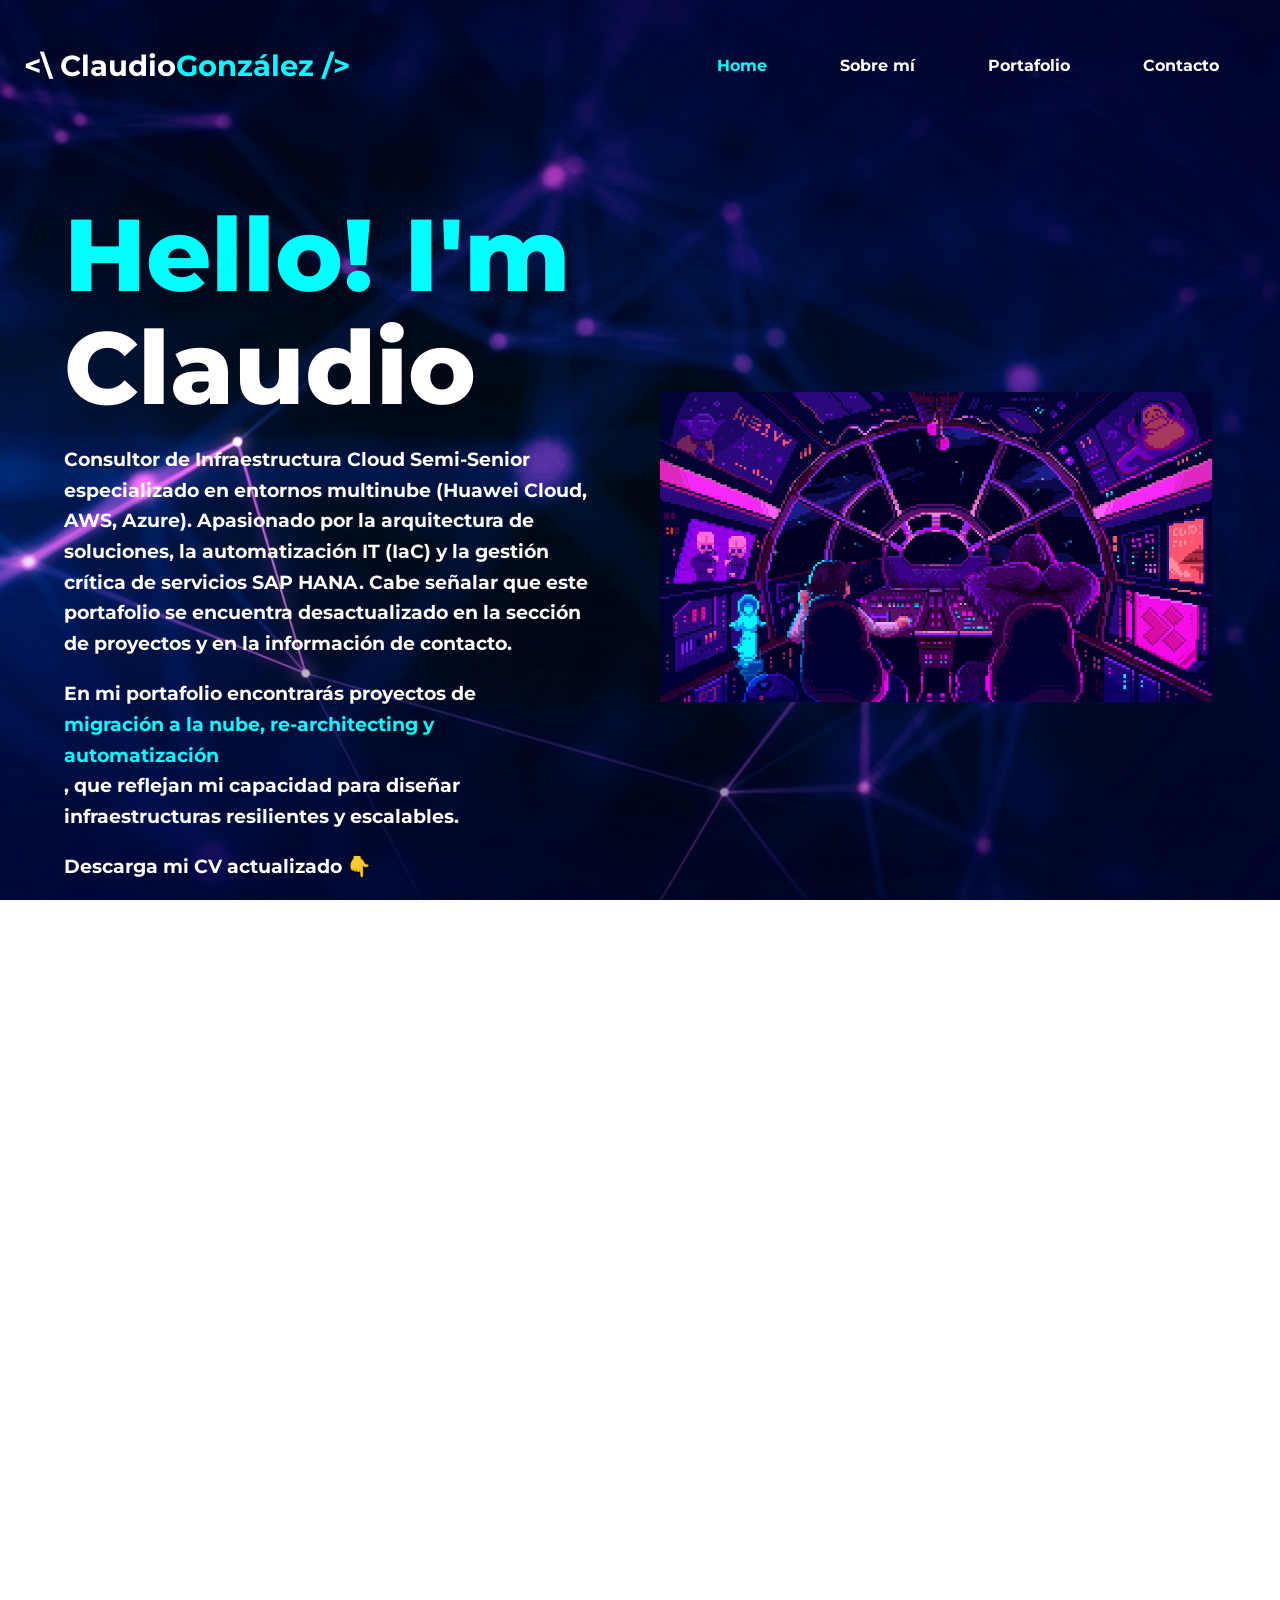
==== commit 5620c83b: "Update index.html" ====
--- a/index.html
+++ b/index.html
@@ -36,19 +36,12 @@
             <i class="fab fa-linkedin"></i>
           </a>
         </div>
-        
-       <div style="font-family: sans-serif; line-height: 1.6;">
-    <p style="font-weight: bold; margin-bottom: 5px; font-size: 18px; color: #333;">
-        Consultor de Infraestructura Cloud Semi-Senior
-    </p>
-    <p style="margin-bottom: 10px; font-size: 16px;">
-        Especializado en entornos multinube (<strong>Huawei Cloud, AWS, Azure</strong>).<br>
-        Apasionado por la arquitectura de soluciones, la automatización IT (<strong>IaC</strong>) y la gestión crítica de servicios <strong>SAP HANA</strong>.
-    </p>
-    <p style="font-style: italic; color: #666; font-size: 14px; border-top: 1px solid #ccc; pt-10px; margin-top: 15px;">
-        * Cabe señalar que este portafolio se encuentra desactualizado en la sección de proyectos y en la información de contacto.
-    </p>
-</div>
+      
+        <p class="e" style="font-weight:bold; margin-bottom: 10px; font-size: 17px;">
+          Consultor de Infraestructura Cloud Semi-Senior especializado en entornos multinube (Huawei Cloud, AWS, Azure). 
+          Apasionado por la arquitectura de soluciones, la automatización IT (IaC) y la gestión crítica de servicios SAP HANA.
+          Cabe señalar que este portafolio se encuentra desactualizado en la sección de proyectos y en la información de contacto.
+        </p>
         <p class="e" style="font-weight:bold; margin-bottom: 10px; font-size: 17px;">
           En mi portafolio encontrarás proyectos de <span style="color:aqua;">migración a la nube, re-architecting y automatización</span>, que reflejan mi capacidad para diseñar infraestructuras resilientes y escalables.
         </p>
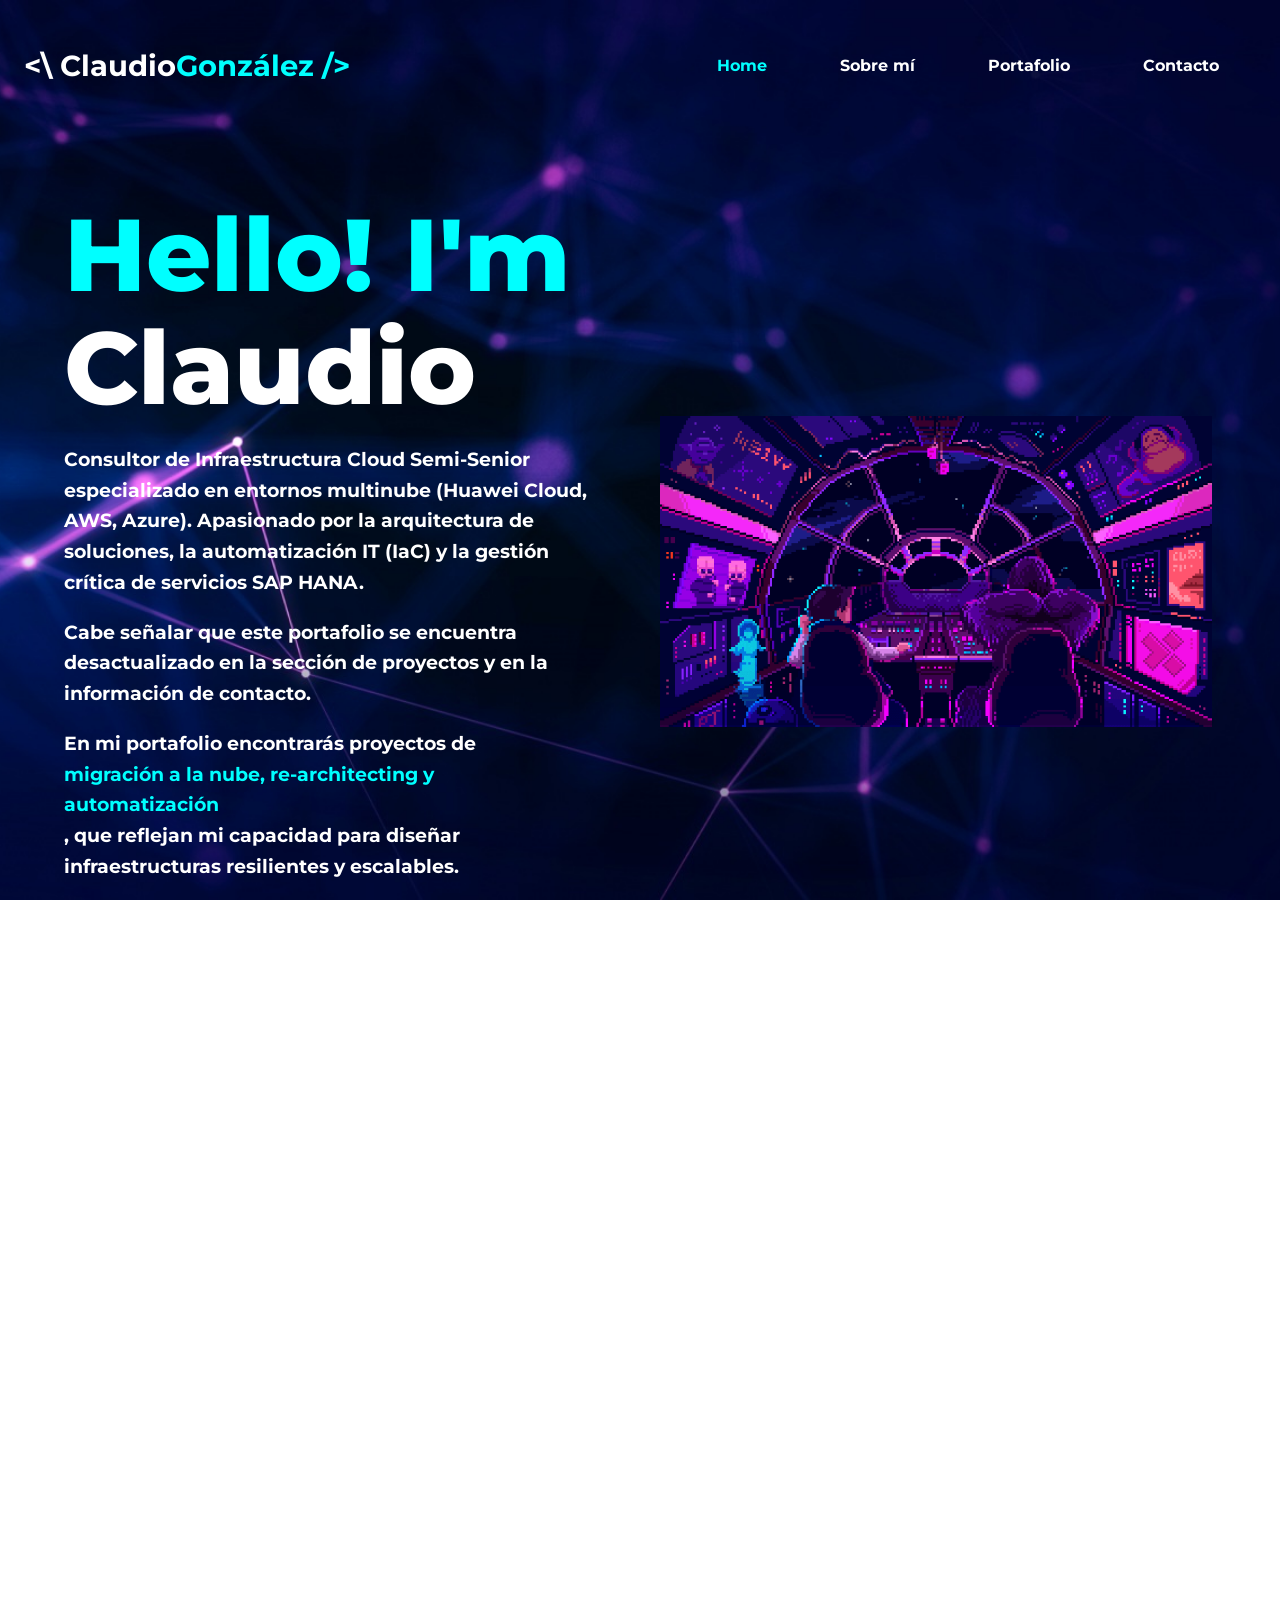
==== commit 05e17570: "Update index.html" ====
--- a/index.html
+++ b/index.html
@@ -40,6 +40,8 @@
         <p class="e" style="font-weight:bold; margin-bottom: 10px; font-size: 17px;">
           Consultor de Infraestructura Cloud Semi-Senior especializado en entornos multinube (Huawei Cloud, AWS, Azure). 
           Apasionado por la arquitectura de soluciones, la automatización IT (IaC) y la gestión crítica de servicios SAP HANA.
+        </p>
+        <p class="e" style="font-weight:bold; margin-bottom: 10px; font-size: 17px;">
           Cabe señalar que este portafolio se encuentra desactualizado en la sección de proyectos y en la información de contacto.
         </p>
         <p class="e" style="font-weight:bold; margin-bottom: 10px; font-size: 17px;">
@@ -208,3 +210,4 @@
 
 
 
+
